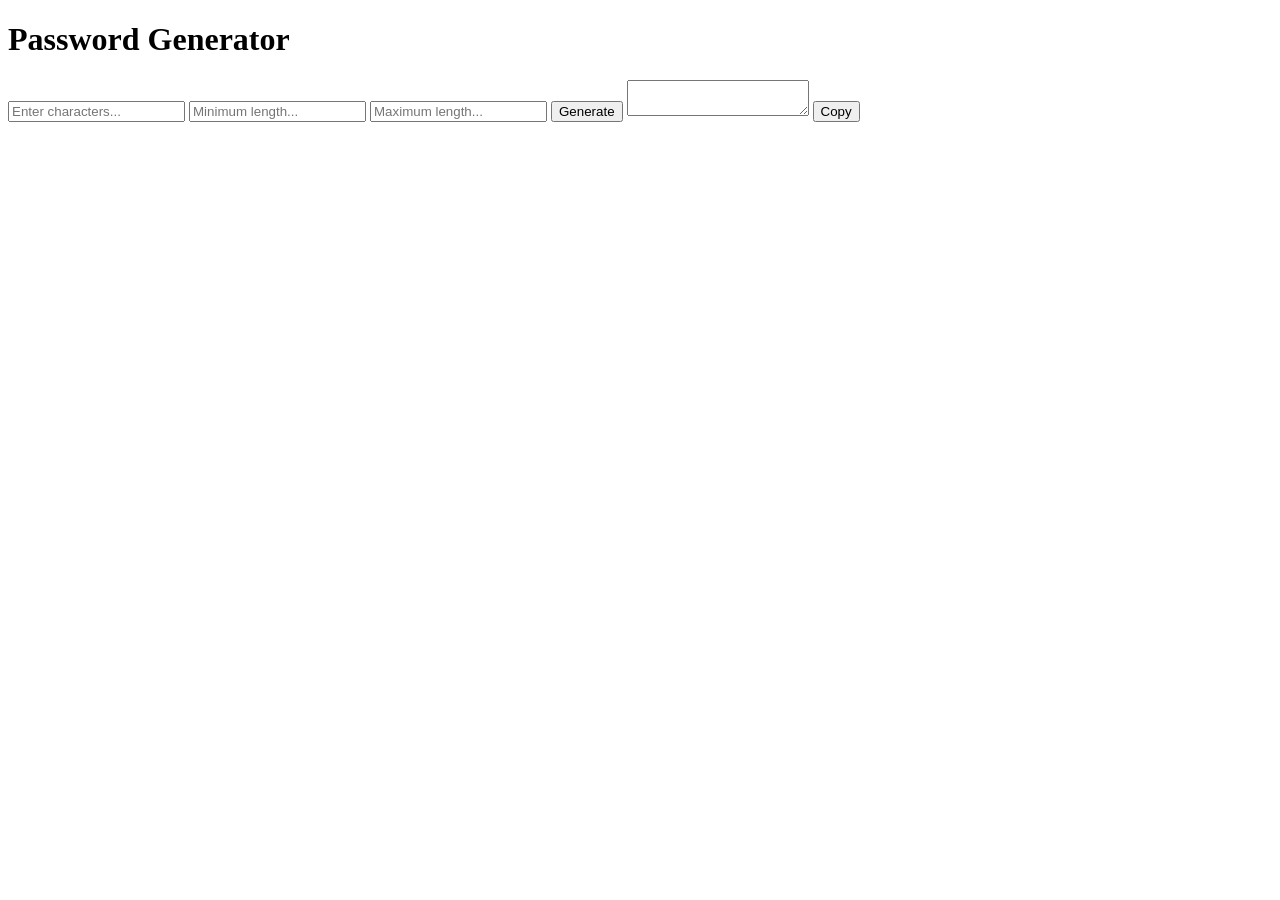
==== password.html @ d90df6e8 "Added initial password programme This programme generates a random password with characters, min len" ====
<!DOCTYPE html>
<html>

<head>
    <title>Password Generator</title>
    <script src="password.js"></script>
</head>

<body>
    <h1>Password Generator</h1>
    <input placeholder="Enter characters..." />
    <input type="number" placeholder="Minimum length..." />
    <input type="number" placeholder="Maximum length..." />
    <button id="generate">Generate</button>
    <textarea readonly id="password"></textarea>
    <button id="copy">Copy</button>
</body>

</html>
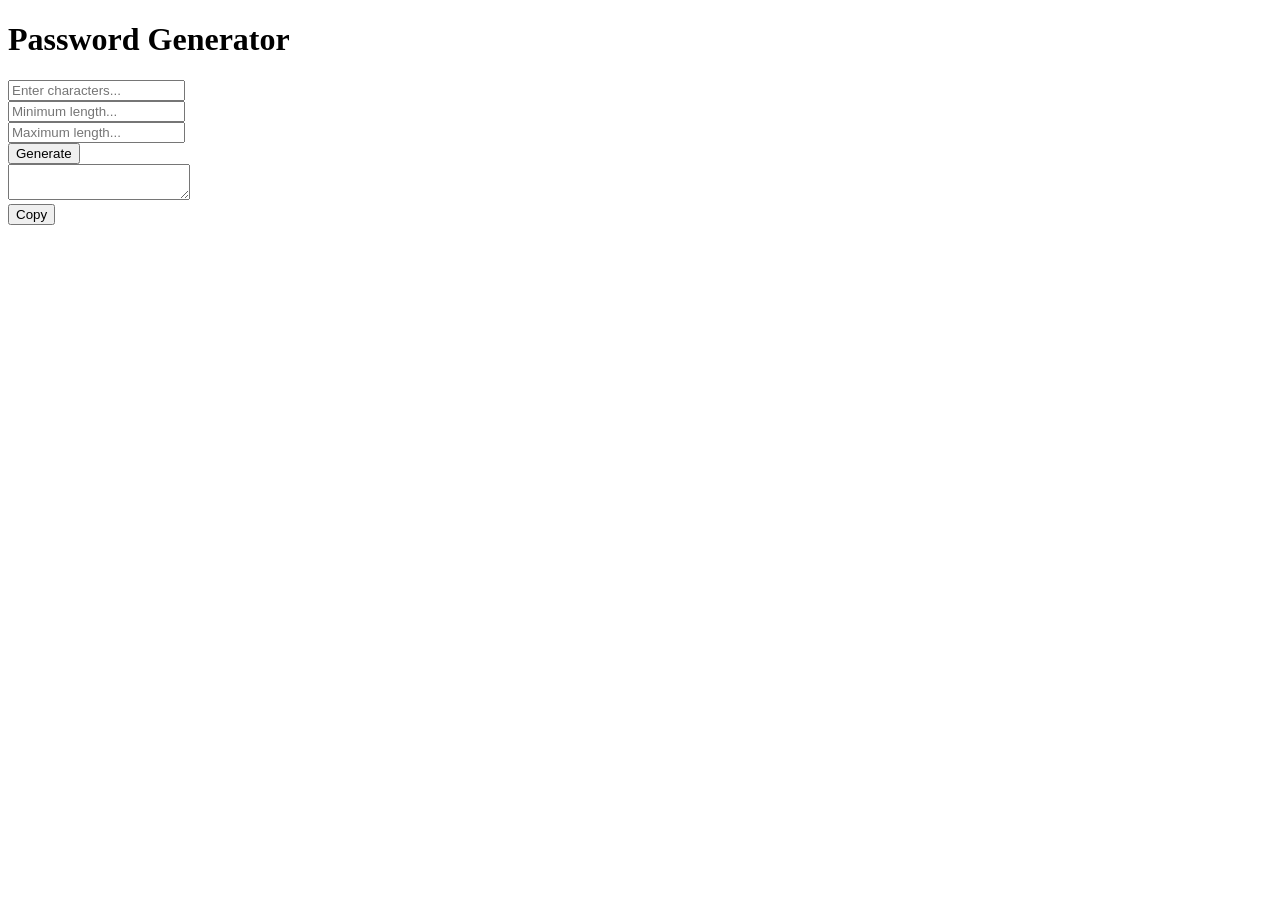
==== commit c35f4a9b: "Update password.html" ====
--- a/password.html
+++ b/password.html
@@ -9,11 +9,16 @@
 <body>
     <h1>Password Generator</h1>
     <input placeholder="Enter characters..." />
+    <br />
     <input type="number" placeholder="Minimum length..." />
+    <br />
     <input type="number" placeholder="Maximum length..." />
+    <br />
     <button id="generate">Generate</button>
+    <br />
     <textarea readonly id="password"></textarea>
+    <br />
     <button id="copy">Copy</button>
 </body>
 
-</html>+</html>
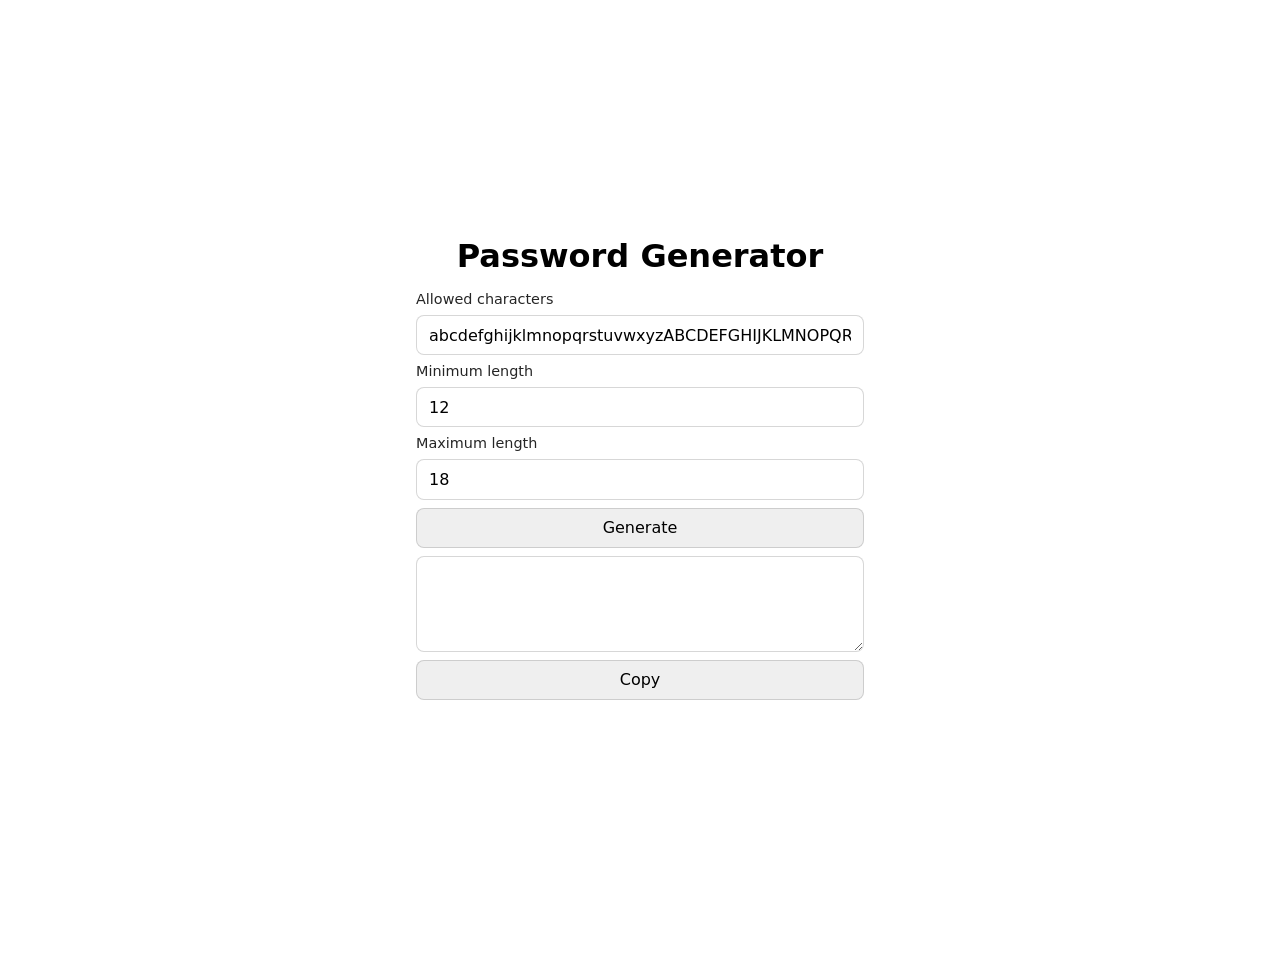
==== commit 2204ac90: "Debug password generator validation and copy behavior" ====
--- a/password.html
+++ b/password.html
@@ -1,24 +1,38 @@
 <!DOCTYPE html>
-<html>
+<html lang="en">
 
 <head>
+    <meta charset="UTF-8" />
+    <meta name="viewport" content="width=device-width, initial-scale=1.0" />
     <title>Password Generator</title>
-    <script src="password.js"></script>
+    <link href="password.css" rel="stylesheet" />
+    <script src="password.js" defer></script>
 </head>
 
 <body>
     <h1>Password Generator</h1>
-    <input placeholder="Enter characters..." />
-    <br />
-    <input type="number" placeholder="Minimum length..." />
-    <br />
-    <input type="number" placeholder="Maximum length..." />
-    <br />
-    <button id="generate">Generate</button>
-    <br />
-    <textarea readonly id="password"></textarea>
-    <br />
-    <button id="copy">Copy</button>
+
+    <label for="chars">Allowed characters</label>
+    <input placeholder="Enter characters..." id="chars" value="abcdefghijklmnopqrstuvwxyzABCDEFGHIJKLMNOPQRSTUVWXYZ0123456789!@#$%^&*" />
+
+    <label for="min">Minimum length</label>
+    <input type="number" placeholder="Minimum length..." id="min" min="1" value="12" />
+
+    <label for="max">Maximum length</label>
+    <input type="number" placeholder="Maximum length..." id="max" min="1" value="18" />
+
+    <button id="generate" type="button">Generate</button>
+
+    <noscript>
+        <div id="noscript">
+            It looks like you have JavaScript disabled. Please enable it to use this page.
+        </div>
+    </noscript>
+
+    <textarea readonly id="password" aria-label="Generated password"></textarea>
+    <button id="copy" type="button">Copy</button>
+
+    <p id="status" role="status" aria-live="polite"></p>
 </body>
 
 </html>
--- a/password.css
+++ b/password.css
@@ -0,0 +1,70 @@
+:root {
+  color-scheme: light dark;
+  font-family: system-ui, -apple-system, "Segoe UI", Roboto, Arial, sans-serif;
+}
+
+body {
+  margin: 0;
+  min-height: 100vh;
+  display: grid;
+  place-content: center;
+  gap: 0.5rem;
+  padding: 2rem;
+}
+
+h1 {
+  margin: 0 0 0.5rem;
+  text-align: center;
+}
+
+label {
+  font-size: 0.9rem;
+  opacity: 0.85;
+}
+
+input,
+button,
+textarea,
+#status {
+  width: min(28rem, 90vw);
+  font: inherit;
+  box-sizing: border-box;
+}
+
+input,
+button,
+textarea {
+  padding: 0.6rem 0.75rem;
+  border-radius: 0.5rem;
+  border: 1px solid #8885;
+}
+
+button {
+  cursor: pointer;
+}
+
+textarea {
+  min-height: 6rem;
+  resize: vertical;
+}
+
+#status {
+  min-height: 1.2rem;
+  margin: 0;
+  font-size: 0.9rem;
+}
+
+#status.error {
+  color: #b00020;
+  font-weight: 600;
+}
+
+#status.success {
+  color: #0a7f31;
+  font-weight: 600;
+}
+
+#noscript {
+  color: #b00020;
+  font-weight: 600;
+}
